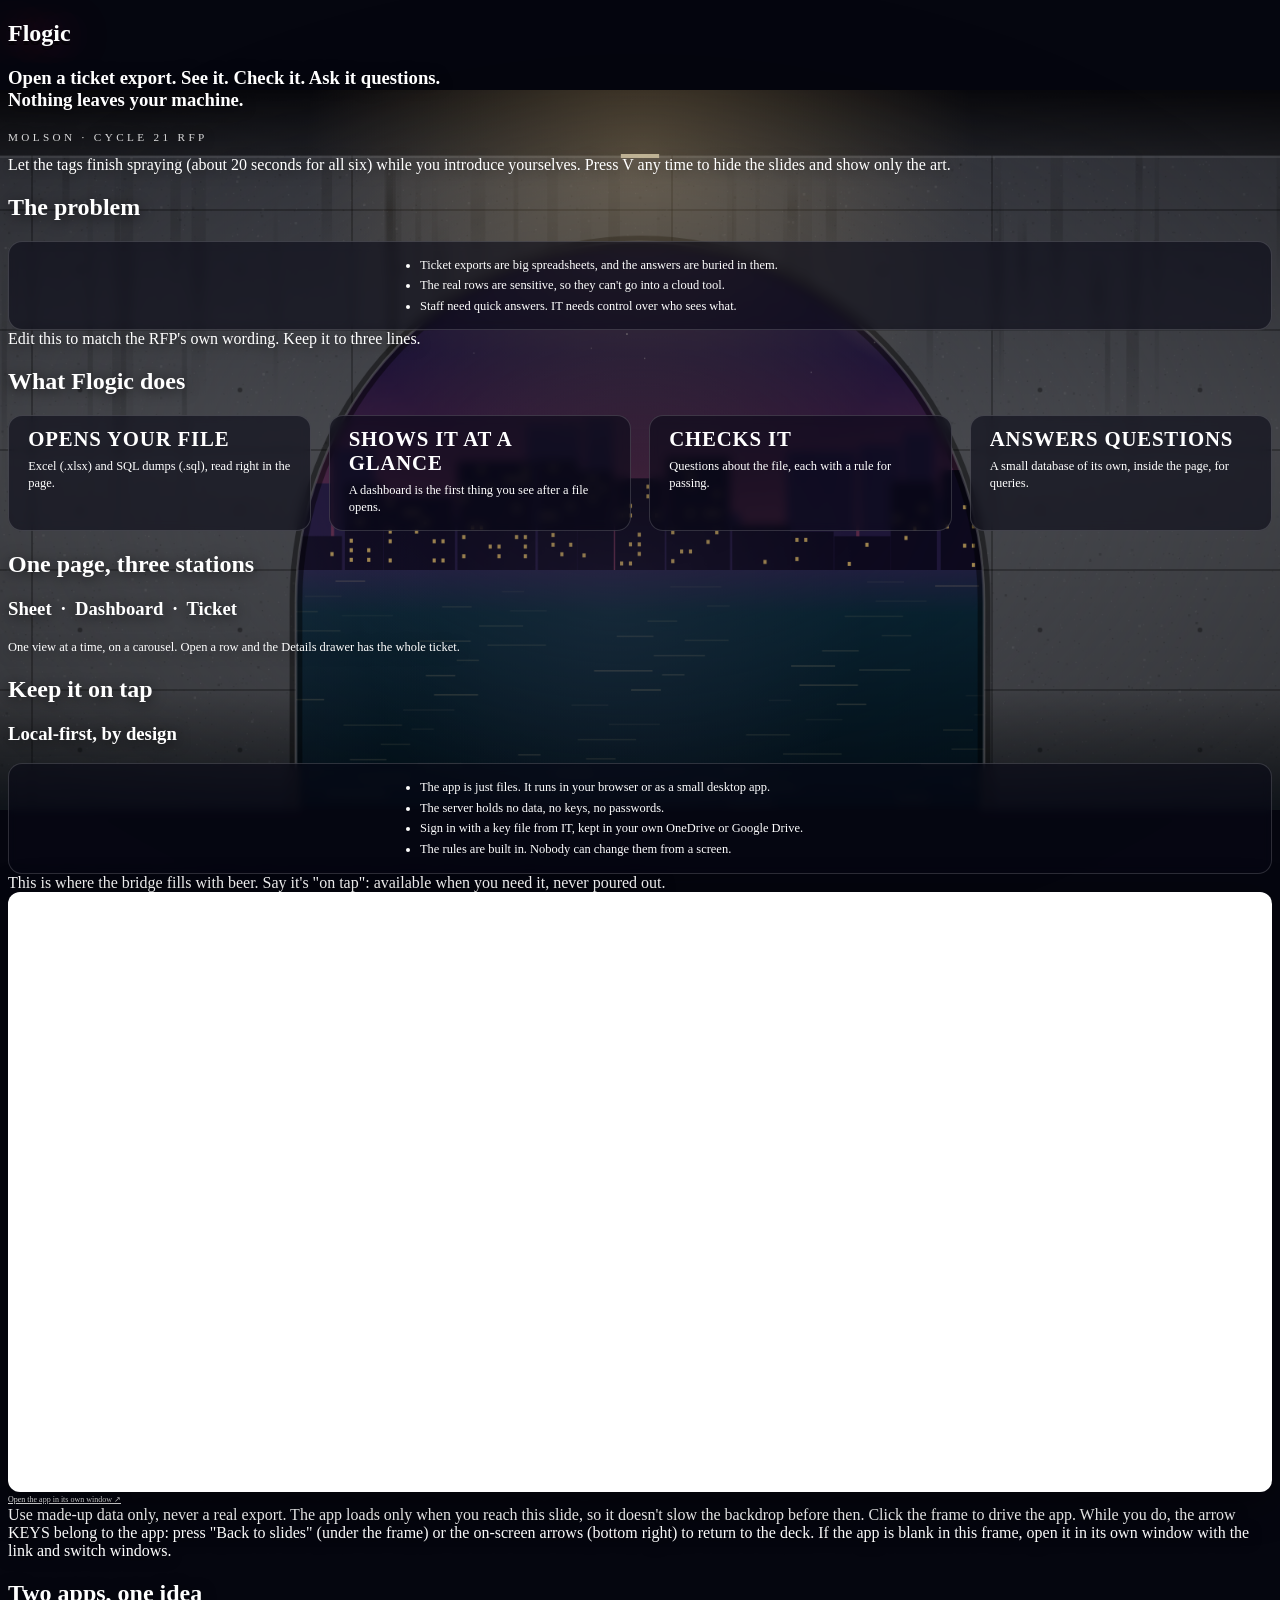
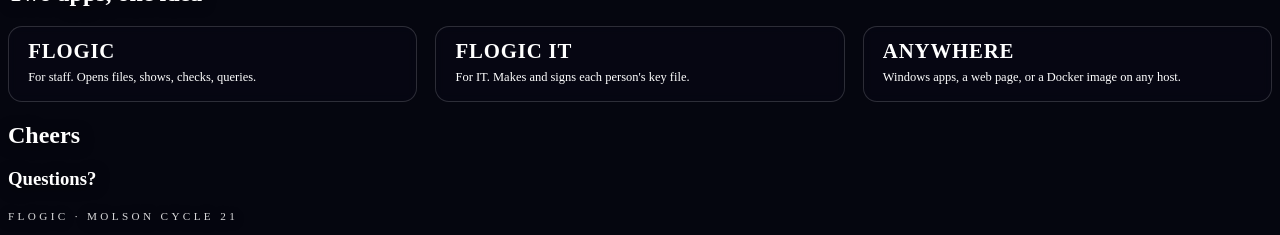
==== presentation/index.html @ 743625e3 "presentation: Reveal.js demo-day deck with a 24 fps graffiti-bridge-to-beer backdrop Offline Reveal." ====
<!doctype html>
<html lang="en">
<head>
    <meta charset="utf-8">
    <meta name="viewport" content="width=device-width, initial-scale=1.0, maximum-scale=1.0, user-scalable=no">
    <title>Flogic: Demo Day</title>
    <link rel="stylesheet" href="vendor/reveal/reset.css">
    <link rel="stylesheet" href="vendor/reveal/reveal.css">
    <link rel="stylesheet" href="vendor/reveal/theme/black.css">
    <link rel="stylesheet" href="deck.css">
</head>
<body>
    <!-- The moving backdrop (background.js).  It sits behind everything. -->
    <canvas id="bg" aria-hidden="true"></canvas>
    <div id="scrim" aria-hidden="true"></div>

    <div class="reveal">
        <div class="slides">

            <!-- 1.  THE BRIDGE.  The tags spray on while this slide is up. -->
            <section data-beer="0">
                <h1>Flogic</h1>
                <h3>Open a ticket export. See it. Check it. Ask it questions.<br>Nothing leaves your machine.</h3>
                <p class="kicker">Molson · Cycle 21 RFP</p>
                <aside class="notes">
                    Let the tags finish spraying (about 20 seconds for all six) while you introduce yourselves.
                    Press V any time to hide the slides and show only the art.
                </aside>
            </section>

            <section data-beer="0">
                <h2>The problem</h2>
                <div class="card">
                    <ul>
                        <li>Ticket exports are big spreadsheets, and the answers are buried in them.</li>
                        <li>The real rows are sensitive, so they can't go into a cloud tool.</li>
                        <li>Staff need quick answers. IT needs control over who sees what.</li>
                    </ul>
                </div>
                <aside class="notes">Edit this to match the RFP's own wording. Keep it to three lines.</aside>
            </section>

            <section data-beer="0">
                <h2>What Flogic does</h2>
                <div class="cols">
                    <div class="card"><h4>Opens your file</h4><p>Excel (.xlsx) and SQL dumps (.sql), read right in the page.</p></div>
                    <div class="card"><h4>Shows it at a glance</h4><p>A dashboard is the first thing you see after a file opens.</p></div>
                    <div class="card"><h4>Checks it</h4><p>Questions about the file, each with a rule for passing.</p></div>
                    <div class="card"><h4>Answers questions</h4><p>A small database of its own, inside the page, for queries.</p></div>
                </div>
            </section>

            <!-- A third of a glass:  the bridge above,  the first beer rising below. -->
            <section data-beer="0.32">
                <h2>One page, three stations</h2>
                <h3>Sheet &nbsp;·&nbsp; Dashboard &nbsp;·&nbsp; Ticket</h3>
                <p>One view at a time, on a carousel. Open a row and the Details drawer has the whole ticket.</p>
            </section>

            <!-- The turn:  the pint fills up over the bridge. -->
            <section data-beer="1">
                <h2>Keep it on tap</h2>
                <h3>Local-first, by design</h3>
                <div class="card">
                    <ul>
                        <li>The app is just files. It runs in your browser or as a small desktop app.</li>
                        <li>The server holds no data, no keys, no passwords.</li>
                        <li>Sign in with a key file from IT, kept in your own OneDrive or Google Drive.</li>
                        <li>The rules are built in. Nobody can change them from a screen.</li>
                    </ul>
                </div>
                <aside class="notes">This is where the bridge fills with beer. Say it's "on tap": available when you need it, never poured out.</aside>
            </section>

            <!-- The live app.  It loads only when this slide is reached.  It starts "inert" under a click shield,
                 so the deck keeps the keyboard;  one click on the frame hands the keyboard to the app (deck.js). -->
            <section data-beer="1" class="demo">
                <div class="frame-wrap">
                    <iframe data-src="../DataPage/flogic.html" title="Flogic, live" inert></iframe>
                    <button type="button" class="shield"><span>Click to use the live app</span></button>
                </div>
                <p class="demo-note">
                    <a href="../DataPage/flogic.html" target="_blank" rel="noopener">Open the app in its own window ↗</a>
                    <button type="button" class="release">◀ Back to slides</button>
                </p>
                <aside class="notes">
                    Use made-up data only, never a real export.
                    The app loads only when you reach this slide, so it doesn't slow the backdrop before then.
                    Click the frame to drive the app. While you do, the arrow KEYS belong to the app:
                    press "Back to slides" (under the frame) or the on-screen arrows (bottom right) to return to the deck.
                    If the app is blank in this frame, open it in its own window with the link and switch windows.
                </aside>
            </section>

            <section data-beer="1">
                <h2>Two apps, one idea</h2>
                <div class="cols">
                    <div class="card"><h4>Flogic</h4><p>For staff. Opens files, shows, checks, queries.</p></div>
                    <div class="card"><h4>Flogic IT</h4><p>For IT. Makes and signs each person's key file.</p></div>
                    <div class="card"><h4>Anywhere</h4><p>Windows apps, a web page, or a Docker image on any host.</p></div>
                </div>
            </section>

            <section data-beer="1">
                <h2>Cheers</h2>
                <h3>Questions?</h3>
                <p class="kicker">Flogic · Molson Cycle 21</p>
            </section>

        </div>
    </div>

    <script src="vendor/reveal/reveal.js"></script>
    <script src="vendor/reveal/plugin/notes/notes.js"></script>
    <script src="background.js"></script>
    <script src="deck.js"></script>
</body>
</html>
---- presentation/deck.css ----
/*
    deck.css  -  looks only.  The slides are in index.html, the moving backdrop is background.js.
*/
@import url(vendor/reveal/theme/fonts/league-gothic/league-gothic.css);

:root {
    --r-background-color: transparent;
    --r-heading-font: "League Gothic", Impact, "Arial Narrow Bold", sans-serif;
    --r-heading-text-transform: uppercase;
    --r-heading-letter-spacing: 0.02em;
    --r-heading-font-weight: 400;
    --r-heading1-size: 5.2em;
    --r-heading2-size: 2.7em;
    --r-heading3-size: 1.35em;
    --ink: #fff;
    --ink-shadow: 0 2px 14px rgba(0, 0, 0, 0.7);
    --card: rgba(8, 8, 22, 0.58);
    --card-line: rgba(255, 255, 255, 0.16);
}

/* The page edge matches the scene (dark for the bridge, amber for the beer), so on a window that isn't 16:9
   the bars beside the picture blend in. */
html { background: #05060f; transition: background-color 1.2s; }
html[data-mood="beer"] { background: #c98300; }
body { background: transparent; }
.reveal-viewport { background: transparent; }

/* the picture is always shown WHOLE (never stretched, never cropped:  the tags sit near the sides) */
#bg { position: fixed; inset: 0; width: 100vw; height: 100vh; object-fit: contain; z-index: -2; }
/* a soft dark patch behind the middle of the slide, so words read on bare concrete */
#scrim { position: fixed; inset: 0; z-index: -1; pointer-events: none;
         background: radial-gradient(ellipse 60% 55% at 50% 52%, rgba(0, 0, 0, 0.42), rgba(0, 0, 0, 0) 100%);
         transition: opacity 0.8s; }

.reveal { color: var(--ink); text-shadow: var(--ink-shadow); transition: color 0.8s; }
.reveal h1, .reveal h2, .reveal h3, .reveal h4 { color: inherit; transition: color 0.8s; }
.reveal h1 { text-shadow: 0 4px 0 rgba(0, 0, 0, 0.55), 0 0 40px rgba(255, 46, 147, 0.5); }
.reveal h4 { font-size: 1.3em; text-transform: uppercase; margin: 0 0 0.3em; letter-spacing: 0.04em; }
.reveal p, .reveal li { font-size: 0.78em; line-height: 1.35; }
.reveal .kicker { font-size: 0.7em; letter-spacing: 0.3em; text-transform: uppercase; opacity: 0.85; }
.reveal ul { display: block; margin: 0 auto; max-width: 30em; }
.reveal li { margin: 0.55em 0; }

.card { background: var(--card); border: 1px solid var(--card-line); border-radius: 14px; padding: 0.7em 1.2em;
        backdrop-filter: blur(5px); text-shadow: none; transition: background 0.8s, border-color 0.8s; }
.card p, .card li { margin: 0.3em 0; }
.cols { display: flex; gap: 18px; margin-top: 0.6em; }
.cols .card { flex: 1; text-align: left; }

/* when the glass is full,  the page turns to dark ink on amber */
html[data-mood="beer"] .reveal { color: #2b1500; text-shadow: 0 1px 0 rgba(255, 244, 205, 0.55); }
html[data-mood="beer"] .reveal h1 { text-shadow: 0 3px 0 rgba(255, 244, 205, 0.6); }
html[data-mood="beer"] .card { background: rgba(255, 247, 222, 0.62); border-color: rgba(120, 70, 0, 0.28); }
html[data-mood="beer"] #scrim { opacity: 0; }

/* the live app slide */
.reveal section.demo { height: 100%; }
.reveal .demo .frame-wrap { position: relative; }
.reveal .demo iframe { display: block; width: 100%; height: 600px; border: 0; border-radius: 12px; background: #fff;
                       box-shadow: 0 10px 40px rgba(0, 0, 0, 0.45); }
/* the click shield over the frame (gone while you're driving the app) */
.reveal .demo .shield { position: absolute; inset: 0; width: 100%; height: 100%; padding: 0; border: 0; border-radius: 12px;
                        background: transparent; cursor: pointer; }
.reveal .demo .shield span { position: absolute; top: 14px; right: 14px; padding: 0.3em 0.9em; border-radius: 99px;
                             background: rgba(20, 10, 0, 0.72); color: #fff; font-size: 0.5em; text-shadow: none;
                             opacity: 0; transition: opacity 0.3s; }
.reveal .demo .shield:hover span, .reveal .demo .shield:focus-visible span { opacity: 1; }
.reveal .demo.driving .shield { display: none; }
.reveal .demo-note { margin: 0.4em 0 0; font-size: 0.5em; }
.reveal .demo-note a { color: inherit; }
.reveal .demo .release { display: none; margin-left: 1.2em; padding: 0.25em 0.9em; border-radius: 99px; border: 1px solid currentColor;
                         background: rgba(255, 255, 255, 0.4); color: inherit; font: inherit; cursor: pointer; }
.reveal .demo.driving .release { display: inline-block; }

/* V:  hide the slides and let the art have the whole screen */
html[data-art-only] .reveal { opacity: 0; pointer-events: none; }
.reveal { transition: color 0.8s, opacity 0.5s; }
html[data-art-only] #scrim { opacity: 0; }

@media (prefers-reduced-motion: reduce) { .reveal, .card, #scrim { transition: none; } }
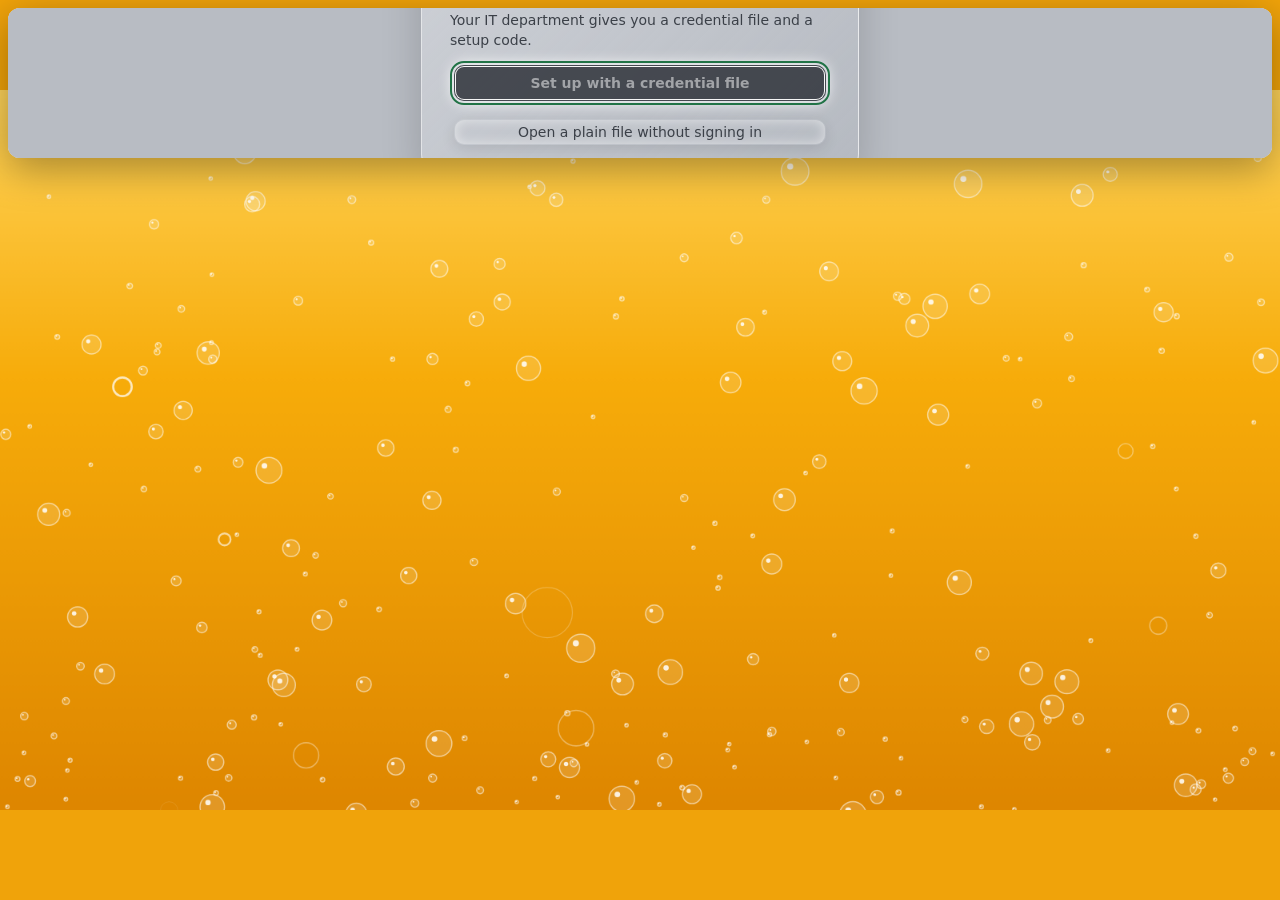
==== commit 0b01d391: "presentation: textless. Just the live app on a glass of rising, popping bubbles Removed the bridge, " ====
--- a/presentation/index.html
+++ b/presentation/index.html
@@ -6,112 +6,24 @@
     <title>Flogic: Demo Day</title>
     <link rel="stylesheet" href="vendor/reveal/reset.css">
     <link rel="stylesheet" href="vendor/reveal/reveal.css">
-    <link rel="stylesheet" href="vendor/reveal/theme/black.css">
     <link rel="stylesheet" href="deck.css">
 </head>
 <body>
-    <!-- The moving backdrop (background.js).  It sits behind everything. -->
+    <!-- The bubbles (background.js).  They sit behind everything. -->
     <canvas id="bg" aria-hidden="true"></canvas>
-    <div id="scrim" aria-hidden="true"></div>
 
     <div class="reveal">
         <div class="slides">
 
-            <!-- 1.  THE BRIDGE.  The tags spray on while this slide is up. -->
-            <section data-beer="0">
-                <h1>Flogic</h1>
-                <h3>Open a ticket export. See it. Check it. Ask it questions.<br>Nothing leaves your machine.</h3>
-                <p class="kicker">Molson · Cycle 21 RFP</p>
-                <aside class="notes">
-                    Let the tags finish spraying (about 20 seconds for all six) while you introduce yourselves.
-                    Press V any time to hide the slides and show only the art.
-                </aside>
-            </section>
-
-            <section data-beer="0">
-                <h2>The problem</h2>
-                <div class="card">
-                    <ul>
-                        <li>Ticket exports are big spreadsheets, and the answers are buried in them.</li>
-                        <li>The real rows are sensitive, so they can't go into a cloud tool.</li>
-                        <li>Staff need quick answers. IT needs control over who sees what.</li>
-                    </ul>
-                </div>
-                <aside class="notes">Edit this to match the RFP's own wording. Keep it to three lines.</aside>
-            </section>
-
-            <section data-beer="0">
-                <h2>What Flogic does</h2>
-                <div class="cols">
-                    <div class="card"><h4>Opens your file</h4><p>Excel (.xlsx) and SQL dumps (.sql), read right in the page.</p></div>
-                    <div class="card"><h4>Shows it at a glance</h4><p>A dashboard is the first thing you see after a file opens.</p></div>
-                    <div class="card"><h4>Checks it</h4><p>Questions about the file, each with a rule for passing.</p></div>
-                    <div class="card"><h4>Answers questions</h4><p>A small database of its own, inside the page, for queries.</p></div>
-                </div>
-            </section>
-
-            <!-- A third of a glass:  the bridge above,  the first beer rising below. -->
-            <section data-beer="0.32">
-                <h2>One page, three stations</h2>
-                <h3>Sheet &nbsp;·&nbsp; Dashboard &nbsp;·&nbsp; Ticket</h3>
-                <p>One view at a time, on a carousel. Open a row and the Details drawer has the whole ticket.</p>
-            </section>
-
-            <!-- The turn:  the pint fills up over the bridge. -->
-            <section data-beer="1">
-                <h2>Keep it on tap</h2>
-                <h3>Local-first, by design</h3>
-                <div class="card">
-                    <ul>
-                        <li>The app is just files. It runs in your browser or as a small desktop app.</li>
-                        <li>The server holds no data, no keys, no passwords.</li>
-                        <li>Sign in with a key file from IT, kept in your own OneDrive or Google Drive.</li>
-                        <li>The rules are built in. Nobody can change them from a screen.</li>
-                    </ul>
-                </div>
-                <aside class="notes">This is where the bridge fills with beer. Say it's "on tap": available when you need it, never poured out.</aside>
-            </section>
-
-            <!-- The live app.  It loads only when this slide is reached.  It starts "inert" under a click shield,
-                 so the deck keeps the keyboard;  one click on the frame hands the keyboard to the app (deck.js). -->
-            <section data-beer="1" class="demo">
-                <div class="frame-wrap">
-                    <iframe data-src="../DataPage/flogic.html" title="Flogic, live" inert></iframe>
-                    <button type="button" class="shield"><span>Click to use the live app</span></button>
-                </div>
-                <p class="demo-note">
-                    <a href="../DataPage/flogic.html" target="_blank" rel="noopener">Open the app in its own window ↗</a>
-                    <button type="button" class="release">◀ Back to slides</button>
-                </p>
-                <aside class="notes">
-                    Use made-up data only, never a real export.
-                    The app loads only when you reach this slide, so it doesn't slow the backdrop before then.
-                    Click the frame to drive the app. While you do, the arrow KEYS belong to the app:
-                    press "Back to slides" (under the frame) or the on-screen arrows (bottom right) to return to the deck.
-                    If the app is blank in this frame, open it in its own window with the link and switch windows.
-                </aside>
-            </section>
-
-            <section data-beer="1">
-                <h2>Two apps, one idea</h2>
-                <div class="cols">
-                    <div class="card"><h4>Flogic</h4><p>For staff. Opens files, shows, checks, queries.</p></div>
-                    <div class="card"><h4>Flogic IT</h4><p>For IT. Makes and signs each person's key file.</p></div>
-                    <div class="card"><h4>Anywhere</h4><p>Windows apps, a web page, or a Docker image on any host.</p></div>
-                </div>
-            </section>
-
-            <section data-beer="1">
-                <h2>Cheers</h2>
-                <h3>Questions?</h3>
-                <p class="kicker">Flogic · Molson Cycle 21</p>
+            <!-- The live app, on the bubbles.  No words of our own.  (Add more <section>s for more slides.) -->
+            <section>
+                <iframe src="../DataPage/flogic.html" title="Flogic"></iframe>
             </section>
 
         </div>
     </div>
 
     <script src="vendor/reveal/reveal.js"></script>
-    <script src="vendor/reveal/plugin/notes/notes.js"></script>
     <script src="background.js"></script>
     <script src="deck.js"></script>
 </body>
--- a/presentation/deck.css
+++ b/presentation/deck.css
@@ -1,80 +1,13 @@
 /*
-    deck.css  -  looks only.  The slides are in index.html, the moving backdrop is background.js.
+    deck.css  -  the only look:  the page edge is the beer's colour, and the app sits on the bubbles.
 */
-@import url(vendor/reveal/theme/fonts/league-gothic/league-gothic.css);
-
-:root {
-    --r-background-color: transparent;
-    --r-heading-font: "League Gothic", Impact, "Arial Narrow Bold", sans-serif;
-    --r-heading-text-transform: uppercase;
-    --r-heading-letter-spacing: 0.02em;
-    --r-heading-font-weight: 400;
-    --r-heading1-size: 5.2em;
-    --r-heading2-size: 2.7em;
-    --r-heading3-size: 1.35em;
-    --ink: #fff;
-    --ink-shadow: 0 2px 14px rgba(0, 0, 0, 0.7);
-    --card: rgba(8, 8, 22, 0.58);
-    --card-line: rgba(255, 255, 255, 0.16);
-}
-
-/* The page edge matches the scene (dark for the bridge, amber for the beer), so on a window that isn't 16:9
-   the bars beside the picture blend in. */
-html { background: #05060f; transition: background-color 1.2s; }
-html[data-mood="beer"] { background: #c98300; }
+html { background: #f0a30a; }
 body { background: transparent; }
 .reveal-viewport { background: transparent; }
 
-/* the picture is always shown WHOLE (never stretched, never cropped:  the tags sit near the sides) */
-#bg { position: fixed; inset: 0; width: 100vw; height: 100vh; object-fit: contain; z-index: -2; }
-/* a soft dark patch behind the middle of the slide, so words read on bare concrete */
-#scrim { position: fixed; inset: 0; z-index: -1; pointer-events: none;
-         background: radial-gradient(ellipse 60% 55% at 50% 52%, rgba(0, 0, 0, 0.42), rgba(0, 0, 0, 0) 100%);
-         transition: opacity 0.8s; }
+/* the picture is always shown WHOLE (never stretched or cropped);  bars beside it, if any, are beer-coloured */
+#bg { position: fixed; inset: 0; width: 100vw; height: 100vh; object-fit: contain; z-index: -1; }
 
-.reveal { color: var(--ink); text-shadow: var(--ink-shadow); transition: color 0.8s; }
-.reveal h1, .reveal h2, .reveal h3, .reveal h4 { color: inherit; transition: color 0.8s; }
-.reveal h1 { text-shadow: 0 4px 0 rgba(0, 0, 0, 0.55), 0 0 40px rgba(255, 46, 147, 0.5); }
-.reveal h4 { font-size: 1.3em; text-transform: uppercase; margin: 0 0 0.3em; letter-spacing: 0.04em; }
-.reveal p, .reveal li { font-size: 0.78em; line-height: 1.35; }
-.reveal .kicker { font-size: 0.7em; letter-spacing: 0.3em; text-transform: uppercase; opacity: 0.85; }
-.reveal ul { display: block; margin: 0 auto; max-width: 30em; }
-.reveal li { margin: 0.55em 0; }
-
-.card { background: var(--card); border: 1px solid var(--card-line); border-radius: 14px; padding: 0.7em 1.2em;
-        backdrop-filter: blur(5px); text-shadow: none; transition: background 0.8s, border-color 0.8s; }
-.card p, .card li { margin: 0.3em 0; }
-.cols { display: flex; gap: 18px; margin-top: 0.6em; }
-.cols .card { flex: 1; text-align: left; }
-
-/* when the glass is full,  the page turns to dark ink on amber */
-html[data-mood="beer"] .reveal { color: #2b1500; text-shadow: 0 1px 0 rgba(255, 244, 205, 0.55); }
-html[data-mood="beer"] .reveal h1 { text-shadow: 0 3px 0 rgba(255, 244, 205, 0.6); }
-html[data-mood="beer"] .card { background: rgba(255, 247, 222, 0.62); border-color: rgba(120, 70, 0, 0.28); }
-html[data-mood="beer"] #scrim { opacity: 0; }
-
-/* the live app slide */
-.reveal section.demo { height: 100%; }
-.reveal .demo .frame-wrap { position: relative; }
-.reveal .demo iframe { display: block; width: 100%; height: 600px; border: 0; border-radius: 12px; background: #fff;
-                       box-shadow: 0 10px 40px rgba(0, 0, 0, 0.45); }
-/* the click shield over the frame (gone while you're driving the app) */
-.reveal .demo .shield { position: absolute; inset: 0; width: 100%; height: 100%; padding: 0; border: 0; border-radius: 12px;
-                        background: transparent; cursor: pointer; }
-.reveal .demo .shield span { position: absolute; top: 14px; right: 14px; padding: 0.3em 0.9em; border-radius: 99px;
-                             background: rgba(20, 10, 0, 0.72); color: #fff; font-size: 0.5em; text-shadow: none;
-                             opacity: 0; transition: opacity 0.3s; }
-.reveal .demo .shield:hover span, .reveal .demo .shield:focus-visible span { opacity: 1; }
-.reveal .demo.driving .shield { display: none; }
-.reveal .demo-note { margin: 0.4em 0 0; font-size: 0.5em; }
-.reveal .demo-note a { color: inherit; }
-.reveal .demo .release { display: none; margin-left: 1.2em; padding: 0.25em 0.9em; border-radius: 99px; border: 1px solid currentColor;
-                         background: rgba(255, 255, 255, 0.4); color: inherit; font: inherit; cursor: pointer; }
-.reveal .demo.driving .release { display: inline-block; }
-
-/* V:  hide the slides and let the art have the whole screen */
-html[data-art-only] .reveal { opacity: 0; pointer-events: none; }
-.reveal { transition: color 0.8s, opacity 0.5s; }
-html[data-art-only] #scrim { opacity: 0; }
-
-@media (prefers-reduced-motion: reduce) { .reveal, .card, #scrim { transition: none; } }
+.reveal .slides section { height: 100%; }
+.reveal iframe { display: block; width: 100%; height: 100%; border: 0; border-radius: 12px; background: #fff;
+                 box-shadow: 0 10px 40px rgba(0, 0, 0, 0.35); }
